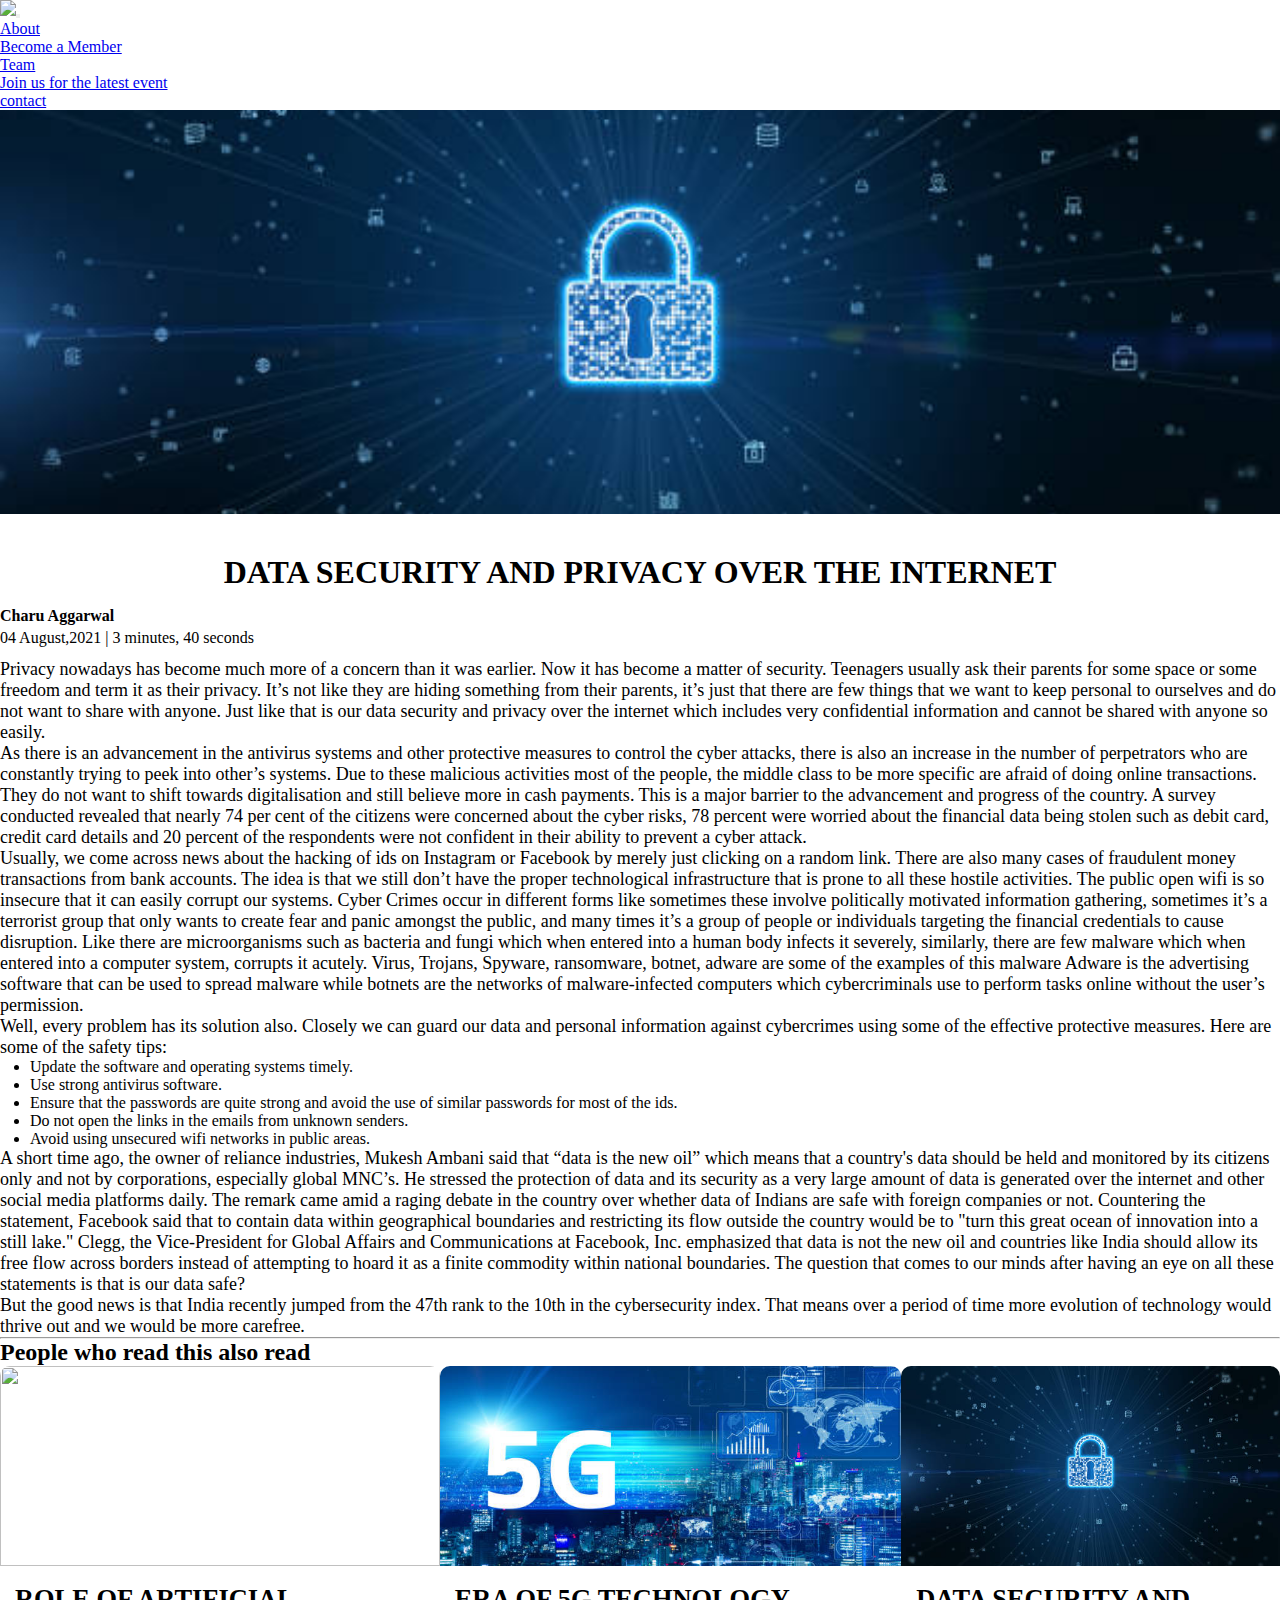
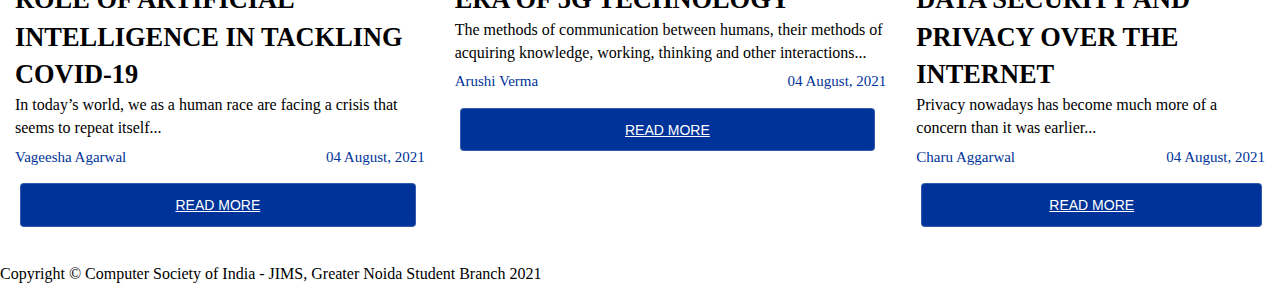
==== data-security-and-privacy-over-the-internet.html @ 6c90e600 "Updated Cards" ====
<!DOCTYPE html>
<html lang="en">
<head>
    <meta charset="UTF-8">
    <meta name="viewport" content="width=device-width, initial-scale=1.0, shrink-to-fit=no">
    <title>Home - Computer Society of India - JIMS, Greater Noida Student Branch</title>
    <link rel = "icon" href  = "csi-logo.png" type = "image/x-icon">
    <meta name="description" content="CSI JEMTEC is one of the student branches of CSI Fraternity. We are a group of like-minded tech-enthusiasts, who wish to create impeccable experiences for the World. 🌎">
    <link rel="stylesheet" href="assets/bootstrap/css/bootstrap.min.css">
    <link rel="stylesheet" href="https://fonts.googleapis.com/css?family=Lora:400,700,400italic,700italic">
    <link rel="stylesheet" href="https://fonts.googleapis.com/css?family=Cabin:700">
    <link rel="stylesheet" href="assets/fonts/fontawesome-all.min.css">
    <link rel="stylesheet" href="assets/fonts/font-awesome.min.css">
    <link rel="stylesheet" href="assets/fonts/fontawesome5-overrides.min.css">
    <link rel="stylesheet" href="https://cdnjs.cloudflare.com/ajax/libs/animate.css/3.5.2/animate.min.css">
    <link rel="stylesheet" href="https://cdnjs.cloudflare.com/ajax/libs/aos/2.3.4/aos.css">
    <meta name="viewport" content="width=device-width, initial-scale=1.0">
    <link rel="stylesheet" href="css/utils.css">
    <link rel="stylesheet" href="css/style.css">
    <link rel="stylesheet" href="css/blogpost.css">
    <link rel="stylesheet" href="css/mobile.css">
        <link rel="stylesheet" href="https://pro.fontawesome.com/releases/v5.10.0/css/all.css" integrity="sha384-AYmEC3Yw5cVb3ZcuHtOA93w35dYTsvhLPVnYs9eStHfGJvOvKxVfELGroGkvsg+p" crossorigin="anonymous"/>

    <title>CSI Blogs</title>
</head>
<body>
    <nav class="navbar navbar-light navbar-expand-md fixed-top" id="mainNav">
        <div class="container-fluid">
            <picture><img src="assets/img/Greater%20Noida%20(1).png"></picture><button data-toggle="collapse" class="navbar-toggler navbar-toggler-right" data-target="#navbarResponsive" type="button" aria-controls="navbarResponsive" aria-expanded="false" aria-label="Toggle navigation" value="Menu"><i class="fa fa-bars"></i></button>
            <div class="collapse navbar-collapse" id="navbarResponsive">
                <ul class="navbar-nav ml-auto">
                     <li class="nav-item nav-link js-scroll-trigger"><a class="nav-link js-scroll-trigger" href="https://www.jimsgn.org/CSI/#about">About</a></li>
                    <li class="nav-item nav-link js-scroll-trigger"><a class="nav-link js-scroll-trigger" href="https://www.jimsgn.org/CSI/#download">Become a Member</a></li>
                    <li class="nav-item nav-link js-scroll-trigger"><a class="nav-link js-scroll-trigger" href="https://www.jimsgn.org/CSI/#team">Team</a></li>
                    <li class="nav-item nav-link js-scroll-trigger"><a class="nav-link js-scroll-trigger" href="https://linktr.ee/csi_jemtec">Join us for the latest event</a></li>
                    <li class="nav-item nav-link js-scroll-trigger"><a class="nav-link js-scroll-trigger" href="https://www.jimsgn.org/CSI/#contact">contact</a></li>
                </ul>
            </div>
        </div>
    </nav>
    <div class="max-width-1 m-auto">
    </div>
    <div class="post-img">
        <img src="assets/img/security.jpg" alt="" style="object-fit: cover;">
    </div>
    <div class="m-auto blog-post-content max-width-2 m-auto my-2">
        <h1 class="font1" style="
        padding-top: 40px;">DATA SECURITY AND PRIVACY  OVER THE INTERNET</h1>
        <div class="blogpost-meta">
            <div class="author-info">
                <div>
                <b>
                  Charu Aggarwal
                </b>
                </div>
                <span>04 August,2021 | 3 minutes, 40 seconds</span>            </div>
            <!-- <div class="social">
                <svg width="29" height="29" class="hk"><path d="M22.05 7.54a4.47 4.47 0 0 0-3.3-1.46 4.53 4.53 0 0 0-4.53 4.53c0 .35.04.7.08 1.05A12.9 12.9 0 0 1 5 6.89a5.1 5.1 0 0 0-.65 2.26c.03 1.6.83 2.99 2.02 3.79a4.3 4.3 0 0 1-2.02-.57v.08a4.55 4.55 0 0 0 3.63 4.44c-.4.08-.8.13-1.21.16l-.81-.08a4.54 4.54 0 0 0 4.2 3.15 9.56 9.56 0 0 1-5.66 1.94l-1.05-.08c2 1.27 4.38 2.02 6.94 2.02 8.3 0 12.86-6.9 12.84-12.85.02-.24 0-.43 0-.65a8.68 8.68 0 0 0 2.26-2.34c-.82.38-1.7.62-2.6.72a4.37 4.37 0 0 0 1.95-2.51c-.84.53-1.81.9-2.83 1.13z"></path></svg>

                <svg style="background: black;
                border-radius: 21px;" width="29" height="29" viewBox="0 0 29 29" fill="none" class="hk"><path d="M5 6.36C5 5.61 5.63 5 6.4 5h16.2c.77 0 1.4.61 1.4 1.36v16.28c0 .75-.63 1.36-1.4 1.36H6.4c-.77 0-1.4-.6-1.4-1.36V6.36z"></path><path fill-rule="evenodd" clip-rule="evenodd" d="M10.76 20.9v-8.57H7.89v8.58h2.87zm-1.44-9.75c1 0 1.63-.65 1.63-1.48-.02-.84-.62-1.48-1.6-1.48-.99 0-1.63.64-1.63 1.48 0 .83.62 1.48 1.59 1.48h.01zM12.35 20.9h2.87v-4.79c0-.25.02-.5.1-.7.2-.5.67-1.04 1.46-1.04 1.04 0 1.46.8 1.46 1.95v4.59h2.87v-4.92c0-2.64-1.42-3.87-3.3-3.87-1.55 0-2.23.86-2.61 1.45h.02v-1.24h-2.87c.04.8 0 8.58 0 8.58z" fill="#fff"></path></svg>

                <svg width="29" height="29" class="hk"><path d="M23.2 5H5.8a.8.8 0 0 0-.8.8V23.2c0 .44.35.8.8.8h9.3v-7.13h-2.38V13.9h2.38v-2.38c0-2.45 1.55-3.66 3.74-3.66 1.05 0 1.95.08 2.2.11v2.57h-1.5c-1.2 0-1.48.57-1.48 1.4v1.96h2.97l-.6 2.97h-2.37l.05 7.12h5.1a.8.8 0 0 0 .79-.8V5.8a.8.8 0 0 0-.8-.79"></path></svg>

            </div> -->
        </div>
         <p class="font1">
            Privacy nowadays has become much more of a concern than it was earlier. Now it has become a matter of security. Teenagers usually ask their parents for some space or some freedom and term it as their privacy. It’s not like they are hiding something from their parents, it’s just that there are few things that we want to keep personal to ourselves and do not want to share with anyone. Just like that is our data security and privacy over the internet which includes very confidential information and cannot be shared with anyone so easily.
        </p>
        <p class="font1">
            As there is an advancement in the antivirus systems and other protective measures to control the cyber attacks, there is also an increase in the number of perpetrators who are constantly trying to peek into other’s systems. Due to these malicious activities most of the people, the middle class to be more specific are afraid of doing online transactions. They do not want to shift towards digitalisation and still believe more in cash payments. This is a major barrier to the advancement and progress of the country. A survey conducted revealed that nearly 74 per cent of the citizens were concerned about the cyber risks, 78 percent were worried about the financial data being stolen such as debit card, credit card details and 20 percent of the respondents were not confident in their ability to prevent a cyber attack.
            
        </p>
        <p class="font1">
             Usually, we come across news about the hacking of ids on Instagram or Facebook by merely just clicking on a random link. There are also many cases of fraudulent money transactions from bank accounts. The idea is that we still don’t have the proper technological infrastructure that is prone to all these hostile activities. The public open wifi is so insecure that it can easily corrupt our systems. Cyber Crimes occur in different forms like sometimes these involve politically motivated information gathering, sometimes it’s a terrorist group that only wants to create fear and panic amongst the public, and many times it’s a group of people or individuals targeting the financial credentials to cause disruption. Like there are microorganisms such as bacteria and fungi which when entered into a human body infects it severely, similarly, there are few malware which when entered into a computer system, corrupts it acutely. Virus, Trojans, Spyware, ransomware, botnet, adware are some of the examples of this malware Adware is the advertising software that can be used to spread malware while botnets are the networks of malware-infected computers which cybercriminals use to perform tasks online without the user’s permission.

         </p>
         <p class="font1">
            Well, every problem has its solution also. Closely we can guard our data and personal information against cybercrimes using some of the effective protective measures. Here are some of the safety tips:
  <ul style="padding-left: 30px;">
      <li>
          Update the software and operating systems timely.
      </li>
      <li>
          Use strong antivirus software.
      </li>
      <li>
          Ensure that the passwords are quite strong and avoid the use of similar passwords for most of the ids.
      </li>
      <li>
          Do not open the links in the emails from unknown senders.
      </li>
      <li>
          Avoid using unsecured wifi networks in public areas.
      </li>
  </ul>

         </p>
         <p class="font1">
            A short time ago, the owner of reliance industries, Mukesh Ambani said that “data is the new oil” which means that a country's data should be held and monitored by its citizens only and not by corporations, especially global MNC’s. He stressed the protection of data and its security as a very large amount of data is generated over the internet and other social media platforms daily. The remark came amid a raging debate in the country over whether data of Indians are safe with foreign companies or not. Countering the statement, Facebook said that to contain data within geographical boundaries and restricting its flow outside the country would be to "turn this great ocean of innovation into a still lake." Clegg, the Vice‑President for Global Affairs and Communications at Facebook, Inc. emphasized that data is not the new oil and countries like India should allow its free flow across borders instead of attempting to hoard it as a finite commodity within national boundaries. The question that comes to our minds after having an eye on all these statements is that is our data safe?
        </p>
        <p class="font1">
            But the good news is that India recently jumped from the 47th rank to the 10th in the cybersecurity index. That means over a period of time more evolution of technology would thrive out and we would be more carefree.
         </p>
       
    </div>

    <div class="max-width-1 m-auto"><hr></div>
    <div class="home-articles max-width-1 m-auto font2">
        <h2>People who read this also read</h2>
        <div class="row">

       
            <div class="col-xs-12 col-sm-4">
                <div class="card">
                    <a class="img-card" href="role-of-artificial-intelligence-in-tackling-covid-19.html">
                      <img src="assets/img/AI-blog.jfif" alt="" style="object-fit: cover; image-rendering: -webkit-optimize-contrast;">                            </a>
                    <div class="card-content">
                        <h4 class="card-title">
                            <a href="role-of-artificial-intelligence-in-tackling-covid-19.html"> ROLE OF ARTIFICIAL INTELLIGENCE IN TACKLING COVID-19
                          </a>
                        </h4>
                        <p class="">
                          In today’s world, we as a human race are facing a crisis that seems to repeat itself...
                        </p>
                        <div style="display: flex; justify-content: space-between; margin-top: 7px; color: #003399; font-size: 15px;">
                          <a>Vageesha Agarwal</a>
                          <a>04 August, 2021 </a>
                        </div>
                    </div>
                    <!-- <div class="card-read-more">
                        <a href="https://codepen.io/wisnust10/full/ZWERZK/" class="btn btn-link btn-block">
                            Read More
                        </a>
                    </div> -->
                    <button class="btn card_btn"><a href="role-of-artificial-intelligence-in-tackling-covid-19.html">Read More</a></button>
                </div>
            </div>
            <div class="col-xs-12 col-sm-4">
        <div class="card">
            <a class="img-card" href="era-of-5G-technology.html">
              <img src="assets/img/5g.jpg" alt="" style="object-fit: cover; image-rendering: -webkit-optimize-contrast;">                            </a>
            <div class="card-content">
                <h4 class="card-title">
                    <a href="era-of-5G-technology.html"> ERA OF 5G TECHNOLOGY
                  </a>
                </h4>
                <p class="">
                  The methods of communication between humans, their methods of acquiring knowledge, working, thinking and other interactions...
                </p>
                <div style="display: flex; justify-content: space-between; margin-top: 7px; color: #003399; font-size: 15px;">
                  <a>Arushi Verma</a>
                  <a>04 August, 2021 </a>
                </div>
            </div>
            <!-- <div class="card-read-more">
                <a href="https://codepen.io/wisnust10/full/ZWERZK/" class="btn btn-link btn-block">
                    Read More
                </a>
            </div> -->
            <button class="btn card_btn"><a href="era-of-5G-technology.html">Read More</a></button>
        </div>
    </div>
    <div class="col-xs-12 col-sm-4">
      <div class="card">
          <a class="img-card" href="data-security-and-privacy-over-the-internet.html">
            <img src="assets/img/security.jpg" alt="" style="object-fit: cover; image-rendering: -webkit-optimize-contrast;">                            </a>
          <div class="card-content">
              <h4 class="card-title">
                  <a href="data-security-and-privacy-over-the-internet.html">DATA SECURITY AND PRIVACY OVER THE INTERNET
                </a>
              </h4>
              <p class="">
                Privacy nowadays has become much more of a concern than it was earlier...
              </p>
              <div style="display: flex; justify-content: space-between; margin-top: 7px; color: #003399; font-size: 15px;">
                <a>Charu Aggarwal</a>
                <a>04 August, 2021 </a>
              </div>
          </div>
          <!-- <div class="card-read-more">
              <a href="https://codepen.io/wisnust10/full/ZWERZK/" class="btn btn-link btn-block">
                  Read More
              </a>
          </div> -->
          <button class="btn card_btn"><a href="data-security-and-privacy-over-the-internet.html">Read More</a></button>
      </div>
  </div>
    </div>
    </div>

    <footer>
        <div class="container text-center">
            <p data-bss-hover-animate="pulse">Copyright ©&nbsp;Computer Society of India - JIMS, Greater Noida Student Branch 2021</p>
        </div>
    </footer>
    <script src="assets/js/jquery.min.js"></script>
    <script src="assets/bootstrap/js/bootstrap.min.js"></script>
    <script src="assets/js/bs-init.js"></script>
    <script src="https://cdnjs.cloudflare.com/ajax/libs/aos/2.3.4/aos.js"></script>
    <script src="https://cdnjs.cloudflare.com/ajax/libs/jquery-easing/1.4.1/jquery.easing.min.js"></script>
    <script src="assets/js/grayscale.js"></script>
</body>
</html>
---- css/style.css ----
@import url(https://fonts.googleapis.com/css?family=Roboto:400,100,900);
* {
    margin: 0;
    padding: 0; 
  }
  
  .navigation {
    margin-top: 25px;
    font-family: var(--font1);
    /* height: 74px;  */
    display: flex;
    justify-content: space-between;
    align-items: center;
  }
  
  .nav-left {
    display: flex;
  }
  
  .nav-left span {
    font-size: 35px;
    padding-top: 10px;
  }
  
  .nav-left ul {
    display: flex;
    align-items: center;
    margin: 0 77px;
    font-size: 22px;
    padding-bottom: 23px;
  }
  
  .nav-left ul li {
    list-style: none;
    margin: 0 14px;
    font-family: var(--font2);
    transition: all 0.3s ease-in-out;
  }
  
  .nav-left ul li a {
    text-decoration: none;
    color: black;
  }
  
  .nav-left ul li a:hover {
    color: var(--main-bg-color);
    font-weight: bolder;
  }
  
  .content {
    height: 100%;
    display: flex;
    padding: 9px;
    position: relative;
  }
  
  .content::after {
    content: "";
    background-image: url("../img/11.svg");
    position: absolute;
    width: 100%;
    height: inherit;
    opacity: 0.15;
    border-radius: 12px;
  }
  
  .content-left {
    font-family: var(--font1);
    display: flex;
    flex-direction: column;
    justify-content: center;
    padding: 49px;
    z-index: 1;
  }
  
  .content-right {
    display: flex;
    align-items: center;
    justify-content: center;
  }
  
  .content-right img {
    height: 355px;
    border: 2px solid black;
    border-radius: 200px;
  }
/*   
  .home-articles {
    padding: 18px;
    background-color: rgb(248, 239, 239, 0.5);
    margin-top: 23px;
    position: relative;
    margin-left: auto;
    margin-right: auto;
  }
  
  .year-box {
    position: absolute;  
    right: 0px;
    top: 100px;
    width: 234px;
    height: 255px;
    font-size: 18px;
  }
  
  .year-box div {
    margin: 12px 0px;
  }
  
  .home-article {
    display: flex;
  }
  
  .home-article img {
    width: 300px;
  }
  
  .home-article-content {
    align-self: center;
    padding: 25px;
      padding-bottom: 55px;
  }
  
  .home-article-content a {
    text-decoration: none;
    color: black;
  } */
  /* .home-articles{} */
  .footer {
    height: 50px;
    background-color: var(--main-bg-color);
    display: flex;
    align-items: center;
    justify-content: center;
    color: white;
    flex-direction: column;
  }
  
  .footer a {
    color: white;
  }


/* 
html,
body {
  -moz-box-sizing: border-box;
       box-sizing: border-box;
  height: 100%;
  width: 100%; 
  background: #FFF;
  font-family: 'Roboto', sans-serif;
  font-weight: 400;
}
  */
.wrapper {
  display: table;
  height: 100%;
  width: 100%;
}

.container-fostrap {
  display: table-cell;
  padding: 1em;
  text-align: center;
  vertical-align: middle;
}
.fostrap-logo {
  width: 100px;
  margin-bottom:15px
}
h1.heading {
  color: #fff;
  font-size: 1.15em;
  font-weight: 900;
  margin: 0 0 0.5em;
  color: #505050;
}
@media (min-width: 450px) {
  h1.heading {
    font-size: 3.55em;
  }
}
@media (min-width: 760px) {
  h1.heading {
    font-size: 3.05em;
  }
}
@media (min-width: 900px) {
  h1.heading {
    font-size: 3.25em;
    margin: 0 0 0.3em;
  }
} 
.card {
  display: block; 
    margin-bottom: 20px;
    line-height: 1.42857143;
    /* background-color: #fff; */
    border: none !important;
    border-radius: 11px;
    transition: box-shadow .25s !important; 
    padding-bottom: 4px;
  }
  .card:hover {
    border: none !important;
    padding-bottom: 4px;
    -moz-box-shadow:    3px 3px 5px 6px #ccc;
  -webkit-box-shadow: 3px 3px 5px 6px #ccc;
  box-shadow:         3px 3px 20px 0px #ccc;
  /* box-shadow: 0 8px 17px 0 rgba(0,0,0,0.2),0 6px 20px 0 rgba(0,0,0,0.19) !important; */
}
.img-card {
  width: 100%;
  height:200px;
  border-top-left-radius:10px;
  border-top-right-radius:10px;
  display:block;
    overflow: hidden;
}
.img-card img{
  width: 100%;
  height: 200px;
  object-fit:cover; 
  transition: all .25s ease;
} 
.card-content {
  padding:15px;
  text-align:left;
}
.card-title {
  margin-top:0px;
  font-weight: 700;
  font-size: 1.65em;
}
.card-title a{
  color: #000;
  text-decoration: none !important;
  margin: 0 !important;
}
.card-content p{
  color: #000 !important;
  text-decoration: none !important;
  margin: 0 !important;
}
.card-read-more {
  border-top: 1px solid #D4D4D4;
}
.card-read-more a {
  text-decoration: none !important;
  padding:10px;
  font-weight:600;
  text-transform: uppercase
}

.btn {
  color: #ffffff;
  padding: 0.8rem;
  font-size: 14px;
  text-transform: uppercase;
  border-radius: 4px;
  font-weight: 400;
  display: block;
  width: 90%;
  cursor: pointer;
  border: 1px solid rgba(255, 255, 255, 0.2);
  background: transparent;
  color: white;
  background: #003399;
  margin: 0 14px 14px 20px;
}
.btn a{
  color: white;
}
.btn:hover {
  background: #003350;}

  @media(max-width: 500px){ 
    .content{
      padding-top: 170px;
    }
    .home-articles{
      margin-left: auto;
      margin-right: auto;
      margin-top: 180px;
    }

  }
---- css/blogpost.css ----
.post-img{
    height: 404px;
    overflow: hidden; 
}
.post-img img{
    width: 100%;
    height: 100%;
}
.blog-post-content{
    /* background-color: rebeccapurple; */
}
.blog-post-content h1{
    text-align: center;
}
.blog-post-content p{
    font-size: 18px; 
}

.row{
    display: flex;
}
.more-post{
    flex-direction: column; 
    align-items: center;
}
.blogpost-meta{ 
    display: flex;
    justify-content: space-between;
}

.author-info{
    margin: 12px 0;
}
.author-info div{
    padding: 4px 0px;
    font-family: var(--font2);
}
.social{
    padding-right: 53px;
    align-self: center;
    cursor: pointer;
}
---- css/mobile.css ----
@media screen and (max-width: 1200px) {
    .navigation {
      flex-direction: column;
      margin-bottom: 23px;
    }
  
    .nav-left {
      flex-direction: column;
      text-align: center;
    }
  
    .content-right {
      display: none;
    }
  
    .home-article {
      flex-direction: column;
    }
  
    .home-article-img {
      text-align: center;
    }
  
    .year-box {
      top: 25px;
      left: 60vw;
      font-size: 11px;
      display: flex;
    }
  
    .year-box div {
      padding: 0 3px;
      margin: 0;
    }
  
    .home-article img {
      width: 70vw;
    }
    .form-input {
      width: 50%;
    }
    .form-box input,
    textarea {
      width: 66vw;
    }
    .row {
      flex-direction: column;
    }
    .social {
      padding: 0;
    }
    .post-img {
           height: 65%;
      width: 100%;
    }
    .adjust-year {
      position: static;
      height: auto;
      padding: 12px 0px;
      display: flex;
      justify-content: flex-end;
      width: 100%;
    }
  }
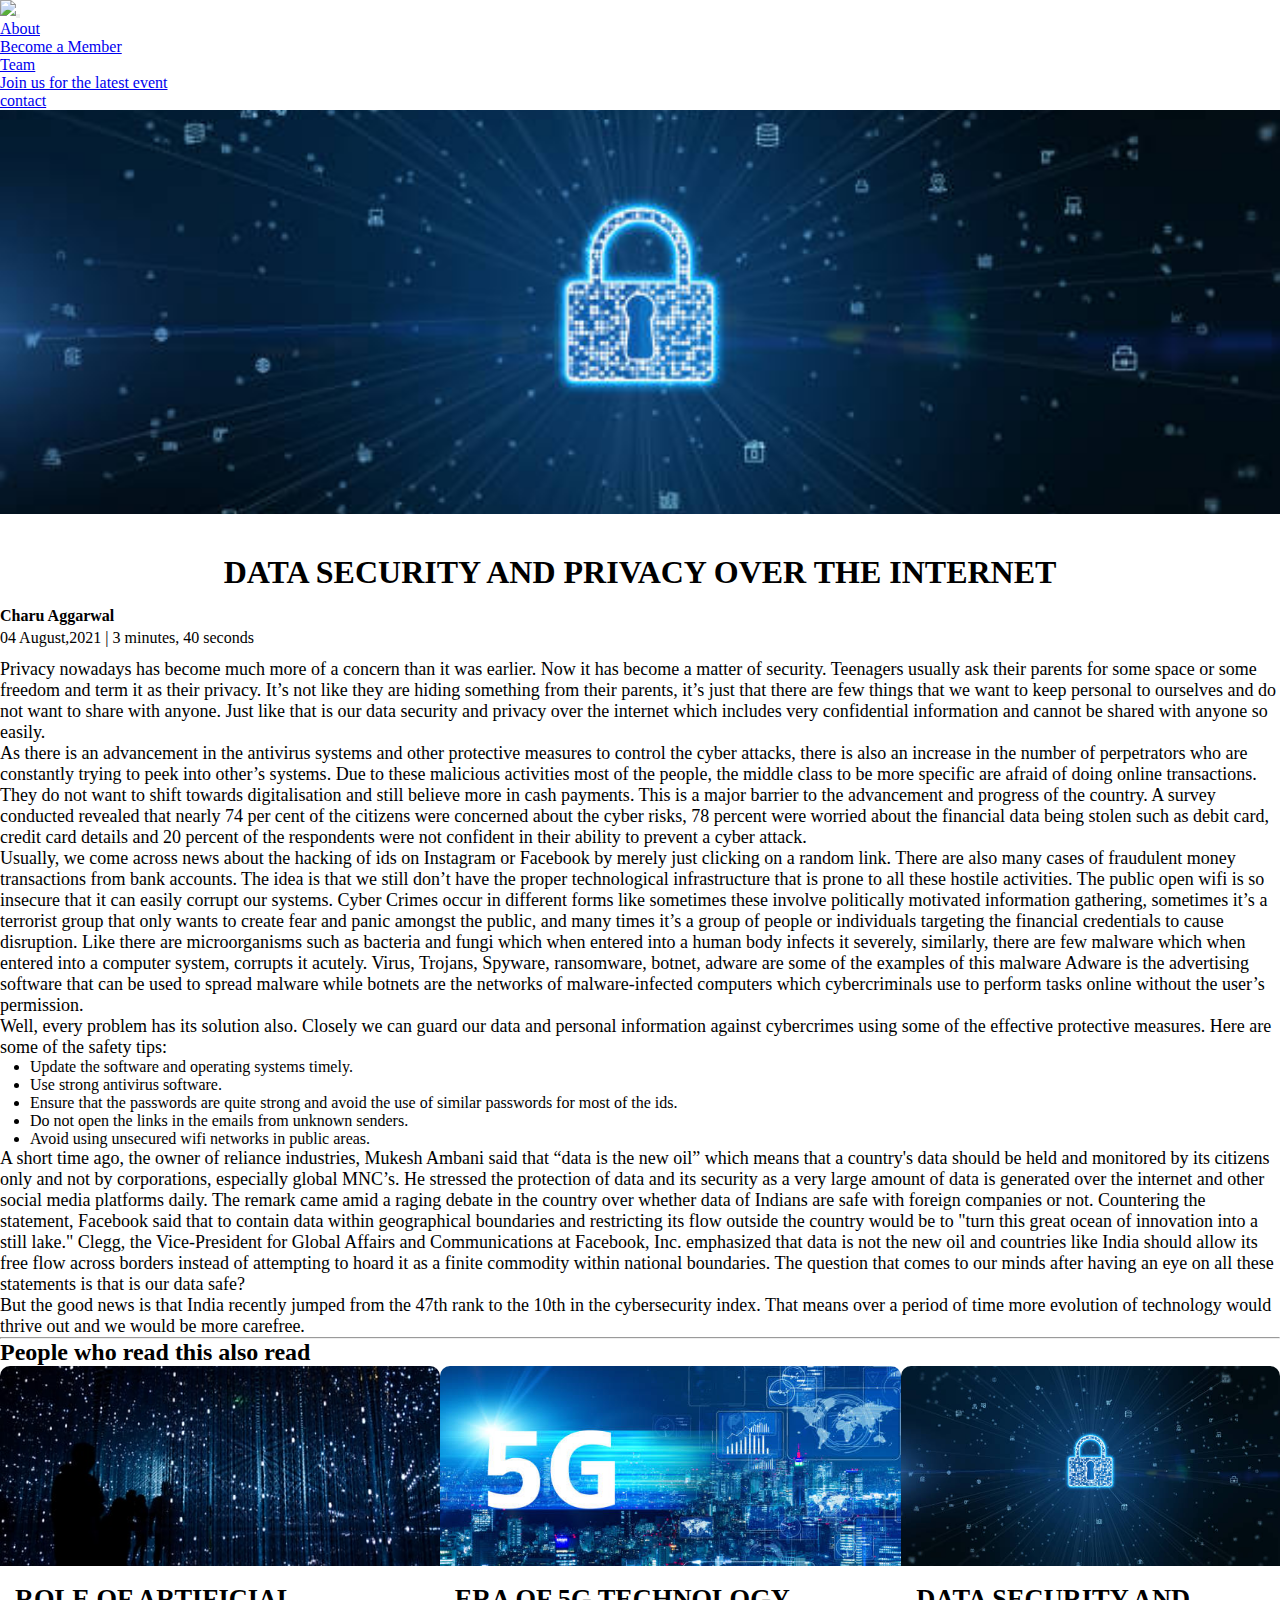
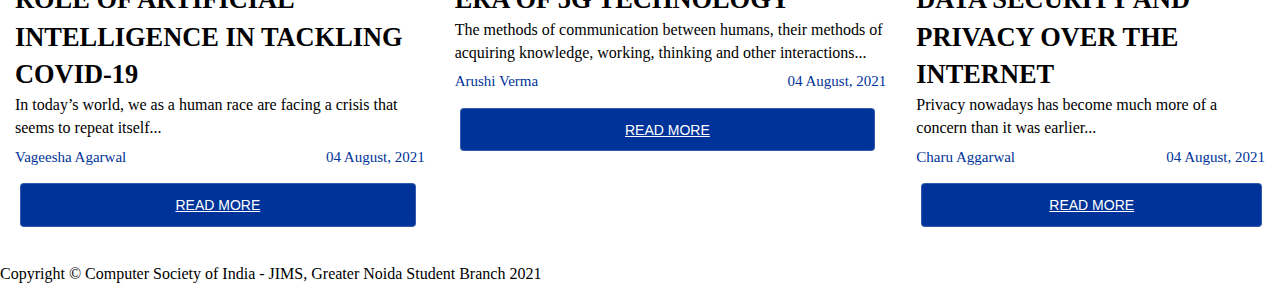
==== commit 6d750266: "updated" ====
--- a/data-security-and-privacy-over-the-internet.html
+++ b/data-security-and-privacy-over-the-internet.html
@@ -114,7 +114,7 @@
             <div class="col-xs-12 col-sm-4">
                 <div class="card">
                     <a class="img-card" href="role-of-artificial-intelligence-in-tackling-covid-19.html">
-                      <img src="assets/img/AI-blog.jfif" alt="" style="object-fit: cover; image-rendering: -webkit-optimize-contrast;">                            </a>
+                      <img src="assets/img/ai-blog.jfif" alt="" style="object-fit: cover; image-rendering: -webkit-optimize-contrast;">                            </a>
                     <div class="card-content">
                         <h4 class="card-title">
                             <a href="role-of-artificial-intelligence-in-tackling-covid-19.html"> ROLE OF ARTIFICIAL INTELLIGENCE IN TACKLING COVID-19
